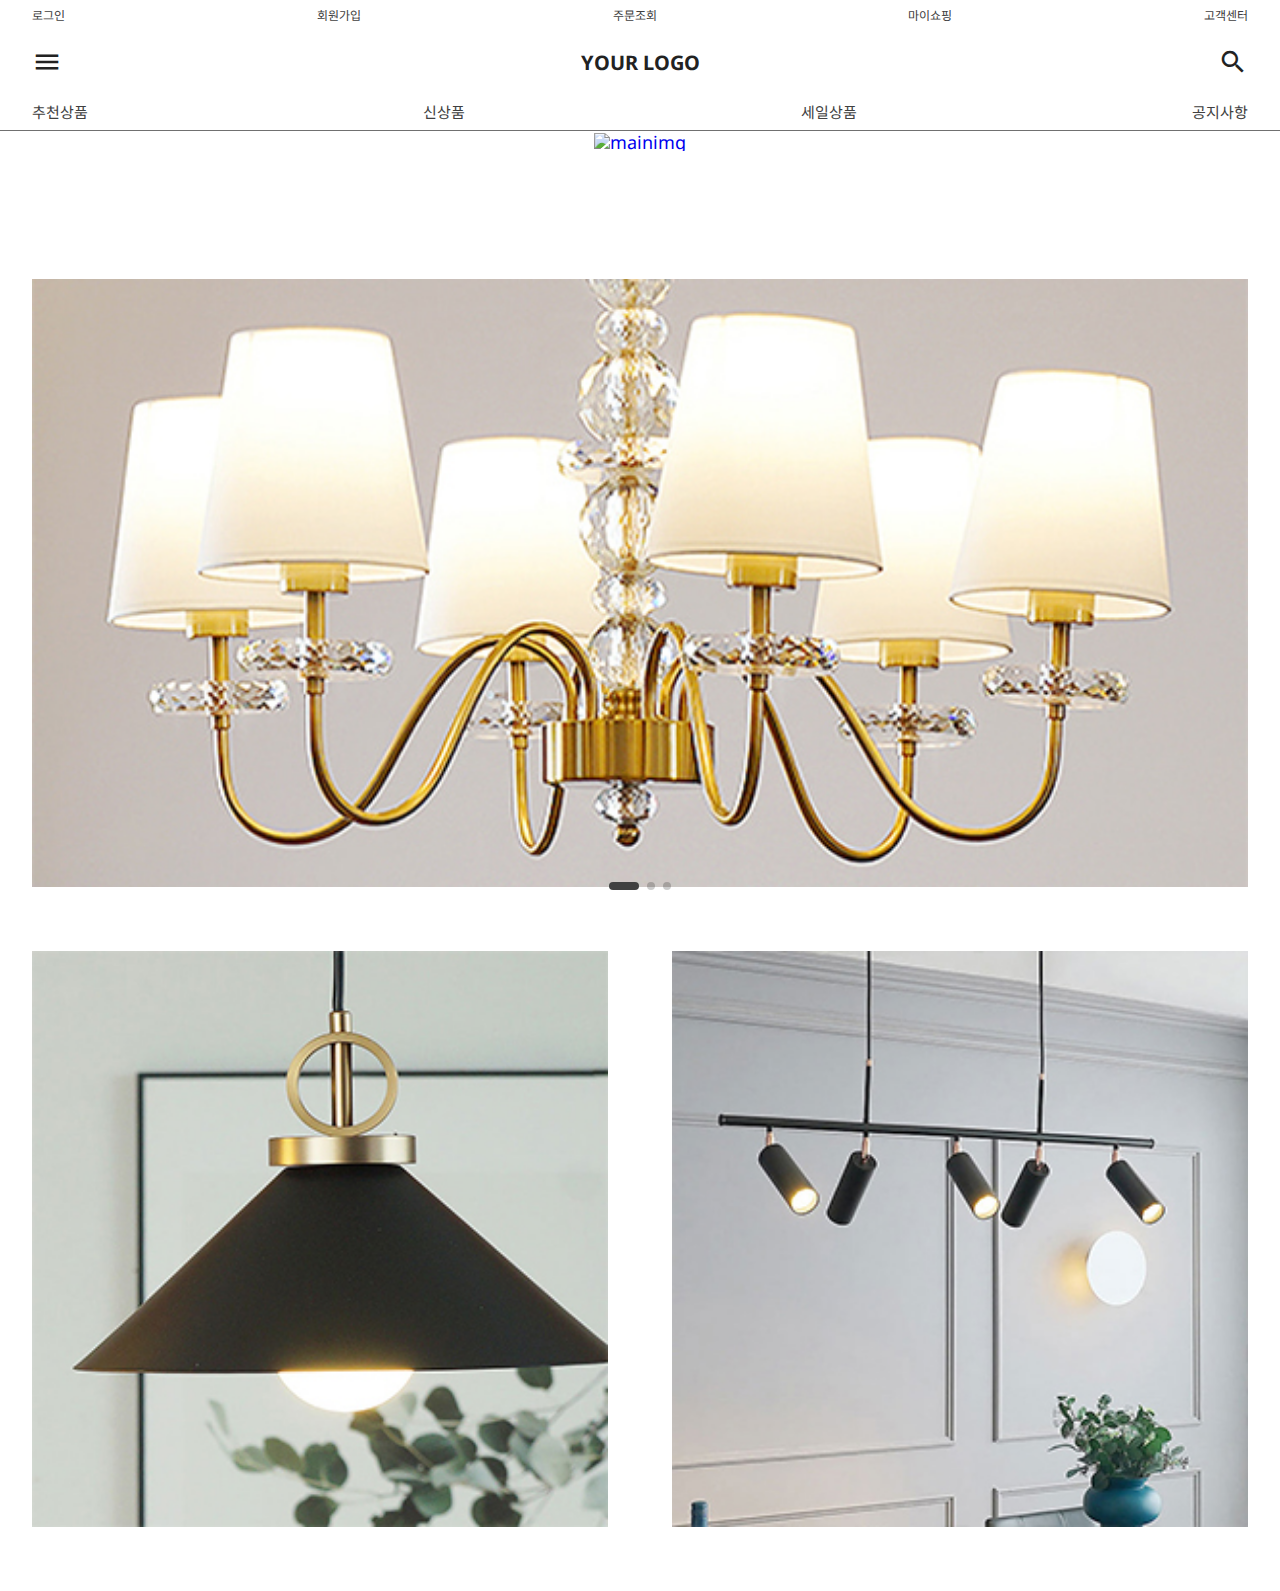
==== RRR_ravely/Moblie/index.html @ 4f6236ad "Add files via upload" ====
<!DOCTYPE html>
<html lang="en">
<head>
    <meta charset="UTF-8">
    <meta name="viewport" content="width=device-width, initial-scale=1.0">
    <title>RRR</title>
    <link href="https://fonts.googleapis.com/icon?family=Material+Icons" rel="stylesheet">
    <link rel="stylesheet" href="https://use.fontawesome.com/releases/v5.13.1/css/all.css" integrity="sha384-xxzQGERXS00kBmZW/6qxqJPyxW3UR0BPsL4c8ILaIWXva5kFi7TxkIIaMiKtqV1Q" crossorigin="anonymous">
    <link rel="stylesheet" href="https://cdn.jsdelivr.net/bxslider/4.2.12/jquery.bxslider.css">
    <link rel="stylesheet" href="https://unpkg.com/swiper/swiper-bundle.min.css">
    <link rel="stylesheet" href="css/import.css">

    <script src="https://ajax.googleapis.com/ajax/libs/jquery/3.1.1/jquery.min.js"></script>
    <script src="https://cdn.jsdelivr.net/bxslider/4.2.12/jquery.bxslider.min.js"></script>
    <script src="https://unpkg.com/swiper/swiper-bundle.min.js"></script>
    <script src="js/fixd.js"></script>
    <script src="js/main_ctn.js"></script>

</head>
<body>

    <nav class="Top_Nav width_100">
        <div class="Top_Nav_Wrap inner">
            <div class="User">
                <a href="#">로그인</a>
                <a href="#">회원가입</a>
                <a href="#">주문조회</a>
                <a href="#">마이쇼핑</a>
                <a href="#">고객센터</a>
            </div>
        </div>
    </nav>
    <!-- 최상단 메뉴 -->

    <header class="width_100">
        <div class="header_Wrap inner">
            <div class="asideMenuIco">
                <i class="material-icons">menu</i>
            </div>

            <div class="sidebar">
                <div class="asideMenuWrap inner">
                    <div class="asideMenuIco">
                        <i class="material-icons">close</i>
                    </div>
                    <div class="UserMenu">
                        <a href="#">로그인</a>
                        <a href="#">회원가입</a>
                        <a href="#">마이페이지</a>
                        <a href="#">장바구니</a>
                        <a href="#">관심상품</a>
                    </div>
                    <div class="tapwrap">
                        <ul>
                            <li class="tab tabOn">
                                <div class="tabtitle">
                                    <p>쇼핑하기</p>
                                </div>
                                <div class="subtab">
                                    <ul>
                                        <li><a href="#">대메뉴01</a></li>
                                        <li><a href="#">대메뉴02</a></li>
                                        <li><a href="#">대메뉴03</a></li>
                                        <li><a href="#">대메뉴04</a></li>
                                        <li><a href="#">대메뉴05</a></li>
                                        <li><a href="#">대메뉴06</a></li>
                                        <li><a href="#">대메뉴07</a></li>
                                        <li><a href="#">대메뉴08</a></li>
                                    </ul>
                                </div>
                            </li>
                            <li class="tab">
                                <div class="tabtitle">
                                    <p>고객센터</p>
                                </div>
                                <div class="subtab">
                                    <ul>
                                        <li><a href="#">공지사항</a></li>
                                        <li><a href="#">상품사용후기</a></li>
                                        <li><a href="#">상품Q&A</a></li>
                                        <li><a href="#">자유게시판</a></li>
                                        <li><a href="#">갤러리</a></li>
                                        <li><a href="#">뉴스/이벤트</a></li>
                                    </ul>
                                </div>
                            </li>
                        </ul>

                    </div>
                </div>
            </div>

            <h1>YOUR LOGO</h1>

            <div class="right">
                <div class="search">
                    <form>
                        <fieldset>
                            <legend>검색</legend>
                            <div class="searchctn inner">
                                <input type="text" placeholder="Search...">
                                <input type="button" value="검색">
                            </div>
                            <div class="closeBtn search_Btn">
                                <i class="material-icons">close</i>
                            </div>
                        </fieldset>
                    </form>
                    <div class="search_ico search_Btn">
                        <i class="material-icons">search</i>
                    </div>
                </div>
            </div>
        </div>
    </header>
    <!-- 사이드메뉴,로고,서치 -->

    <nav class="middle width_100">
        <ul class="inner">
            <li><a href="#">추천상품</a></li>
            <li><a href="#">신상품</a></li>
            <li><a href="#">세일상품</a></li>
            <li><a href="#">공지사항</a></li>
        </ul>
    </nav>
    <!-- 중간 네비 -->

    <div class="wrap">
        <div class="slider_main">
        <div class="swiper-container swiper_main">
            <div class="swiper-wrapper">
              <div class="swiper-slide">
                    <a href="#">
                        <img src="https://via.placeholder.com/1240x1240" alt="mainimg">
                    </a>
                </div>
              <div class="swiper-slide">
                    <a href="#">
                        <img src="https://via.placeholder.com/1240x1240" alt="mainimg">
                    </a>
                </div>
              <div class="swiper-slide">
                    <a href="#">
                        <img src="https://via.placeholder.com/1240x1240" alt="mainimg">
                    </a>
                </div>
            </div>
            <!-- Add Pagination -->
            <div class="swiper-pagination"></div>
          </div>
        </div>
    <!-- 메인슬라이드 -->

    <div class="Main_Banner width_100 ">
        <div class="Main_Banner_Wrap inner">
            <div class="left">
                <div class="long">
                    <a href="#">
                        <img src="images/img_banner01.jpg" alt="long_img" class="img_scale img_hover_remove">
                        <!-- 600x300 -->
                    </a>
                </div>
                <ul>
                    <li>
                        <a href="#" class="hidden"><img src="images/img_banner02.jpg" alt="" class="img_scale img_hover_remove"></a>
                        <!-- 290x280 -->
                    </li>
                    <li>
                        <a href="#" class="hidden"><img src="images/img_banner03.jpg" alt="" class="img_scale img_hover_remove"></a>
                        <!-- 290x280 -->
                    </li>
                </ul>
            </div>
        </div>
    </div>
    <!-- 메인 배너 + 배너 슬라이드 -->

    </div>
</body>
</html>
---- RRR_ravely/Moblie/css/import.css ----
@import url("reset.css");
@import url("global.css");
@import url("fixd.css");
@import url("main_ctn.css");


/* font set */
@import url("https://fonts.googleapis.com/css2?family=Noto+Sans+KR:wght@400;700&family=Noto+Sans:wght@400;700&display=swap");
body>*{font-family: 'Noto Sans','Noto Sans KR', sans-serif;}
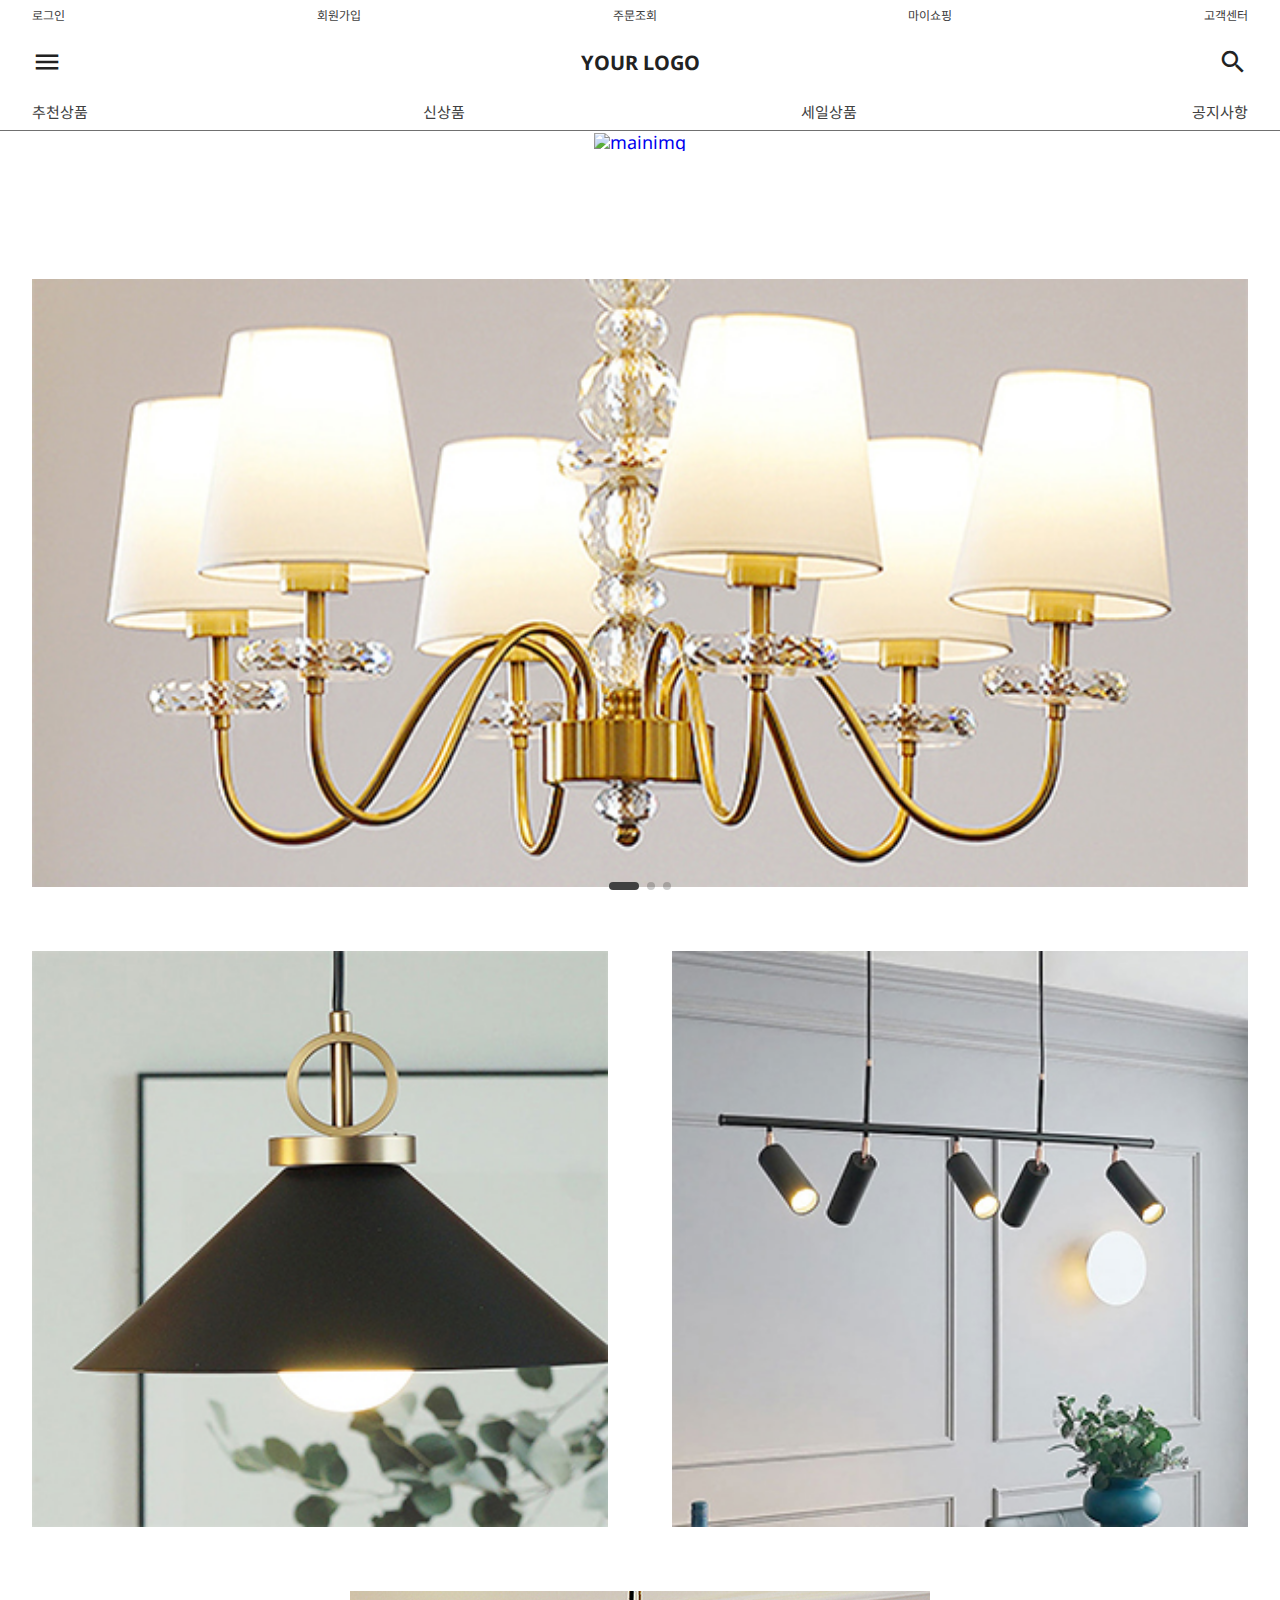
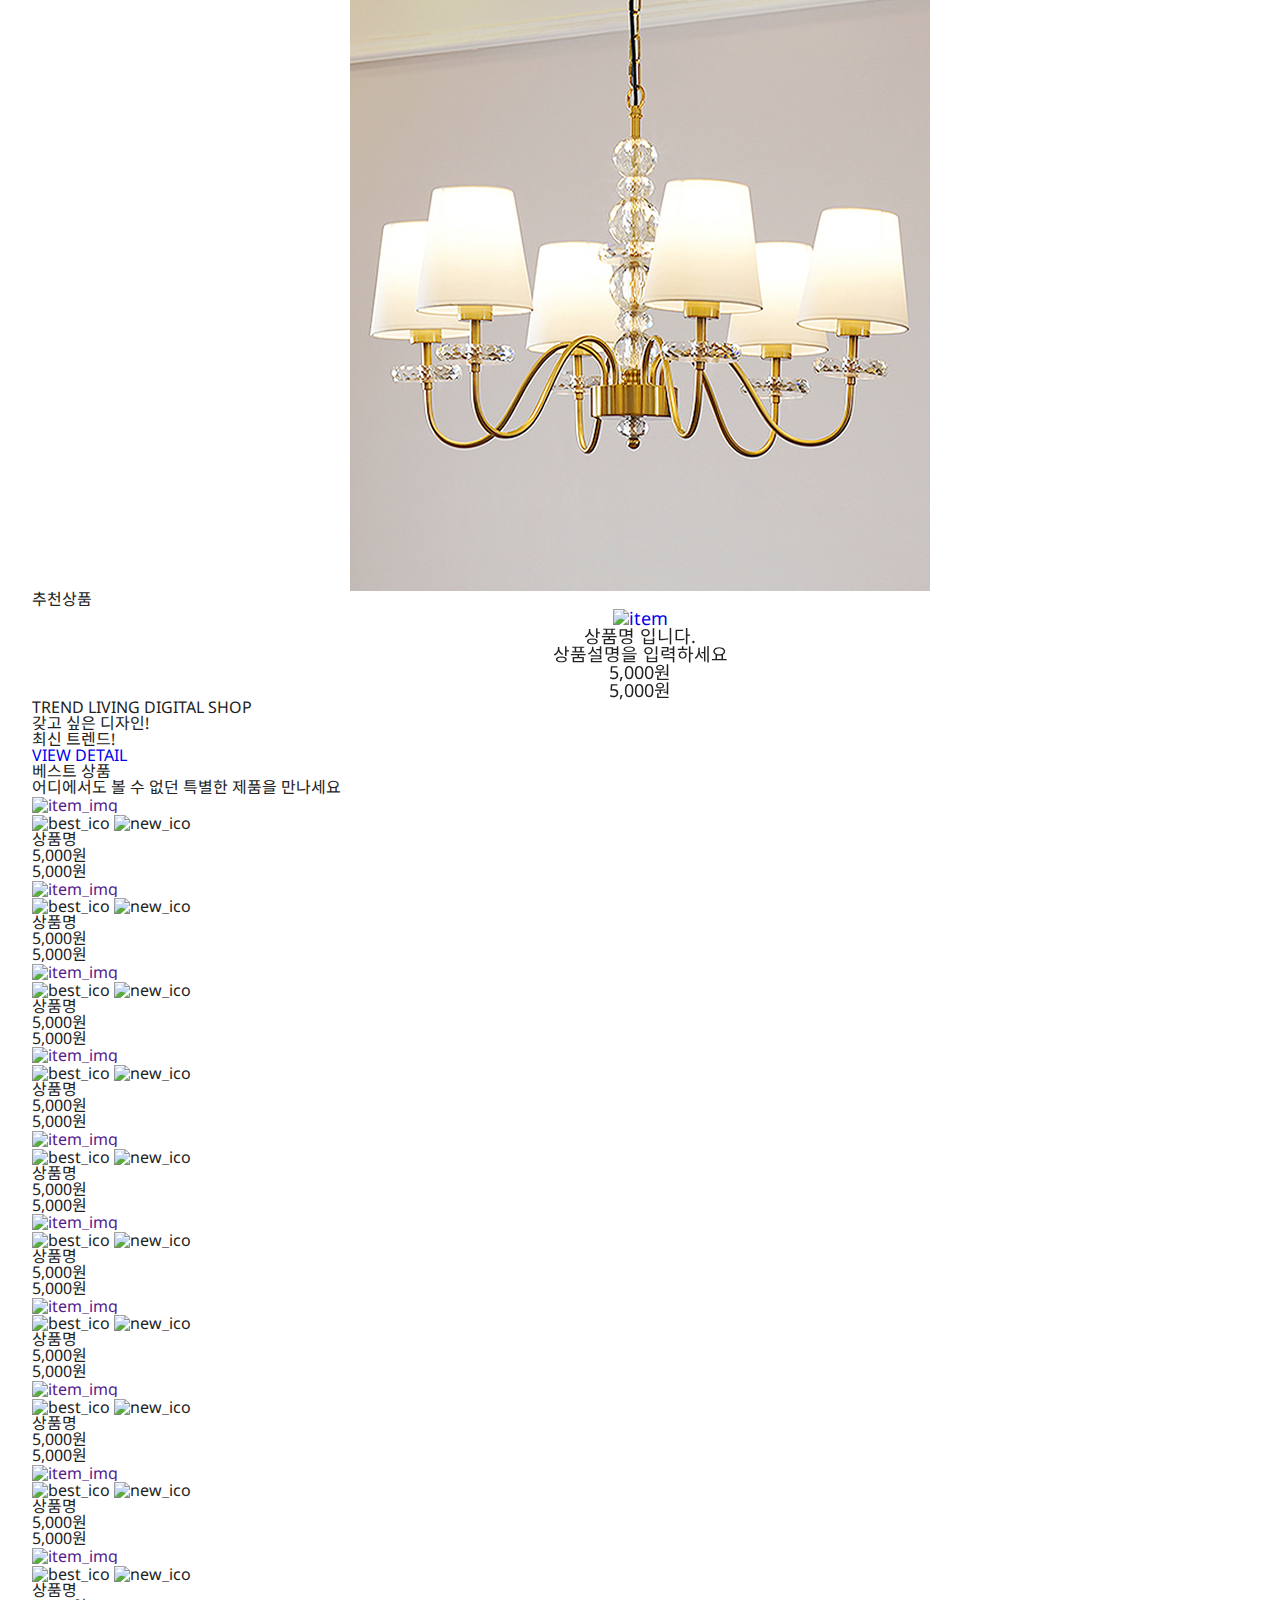
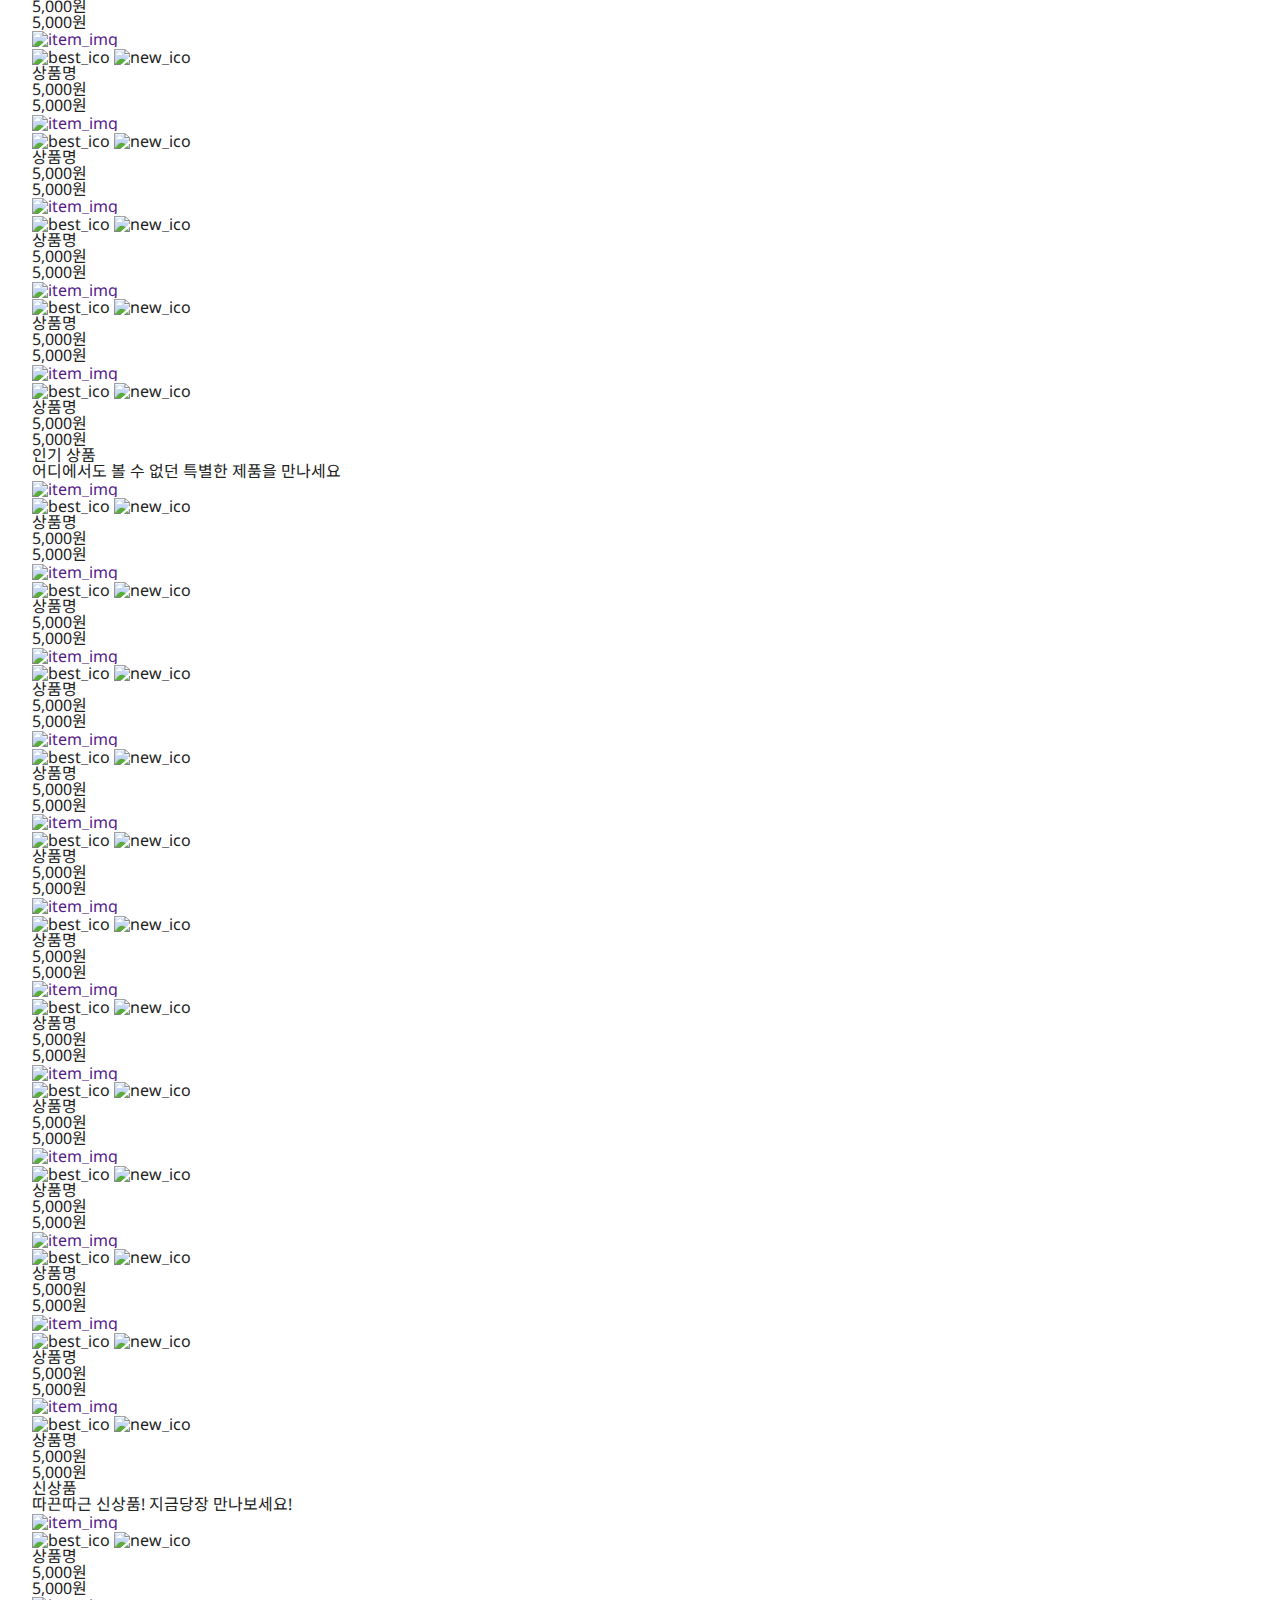
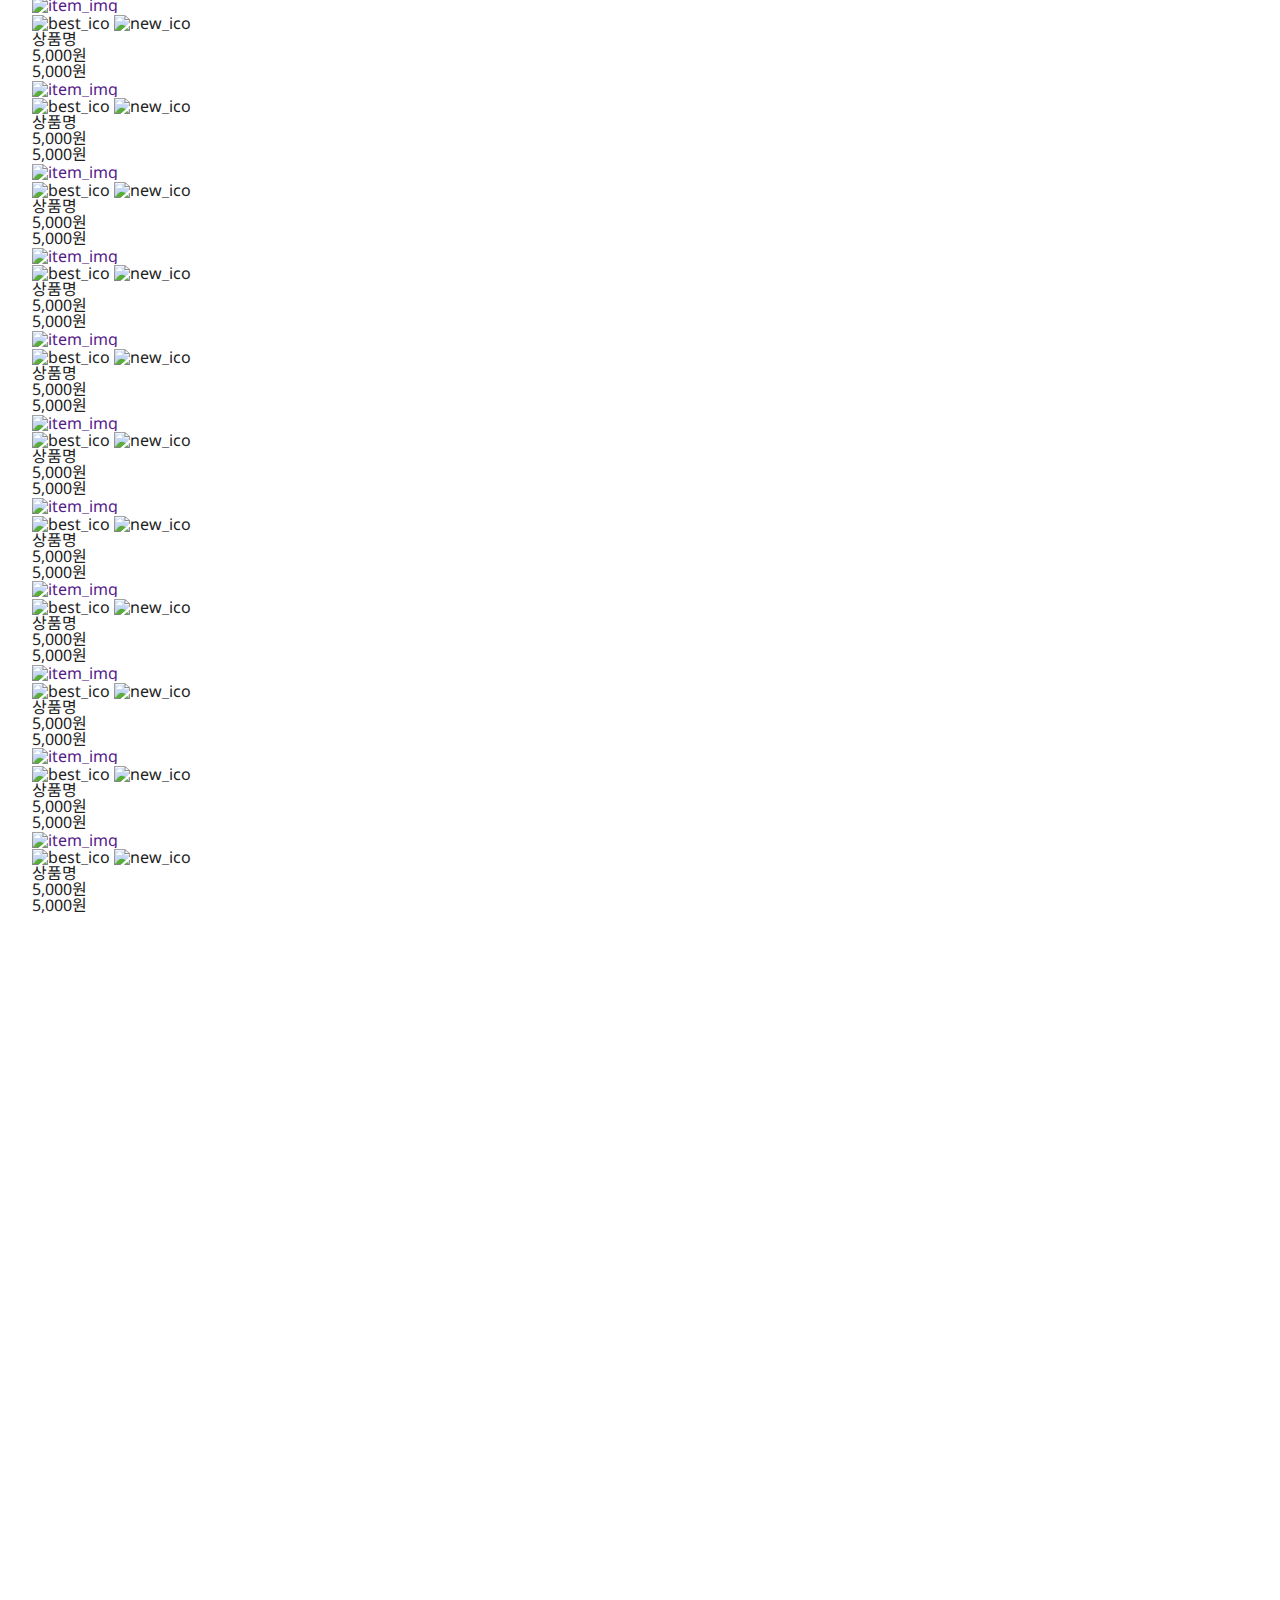
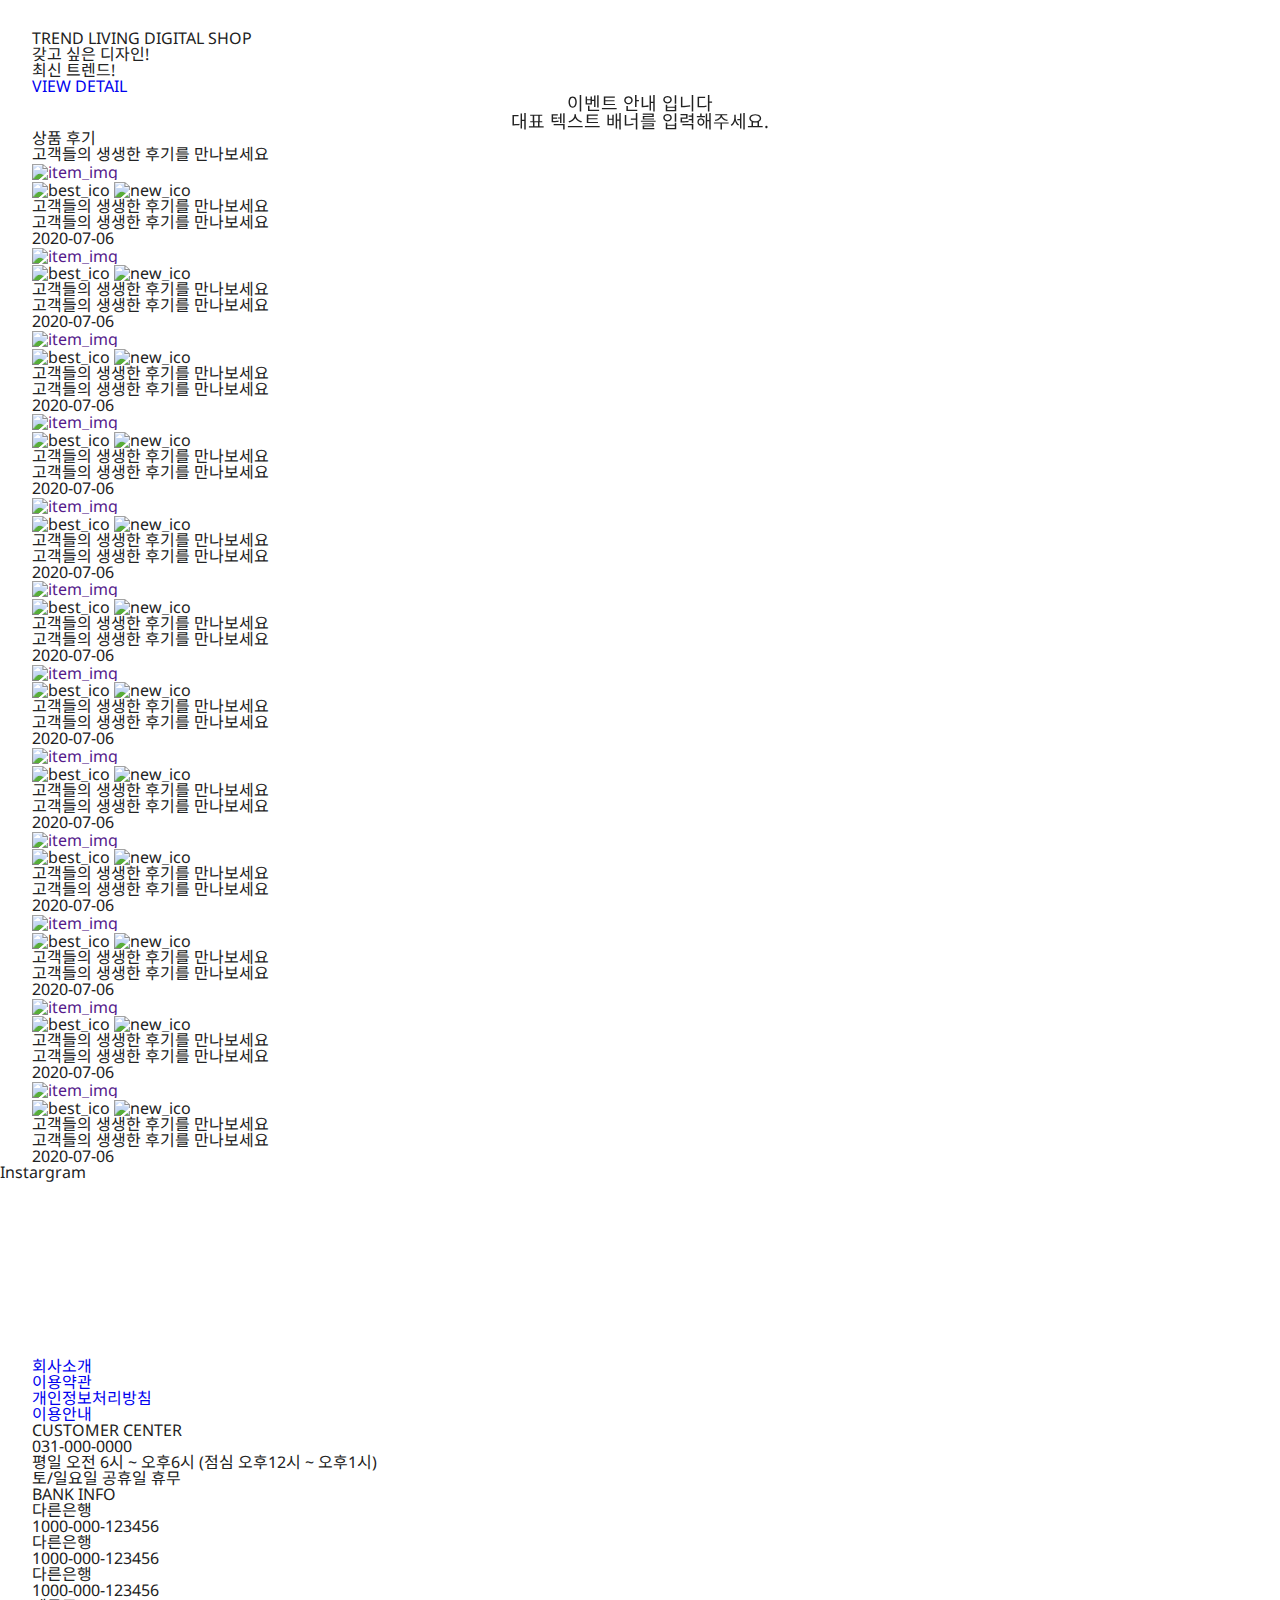
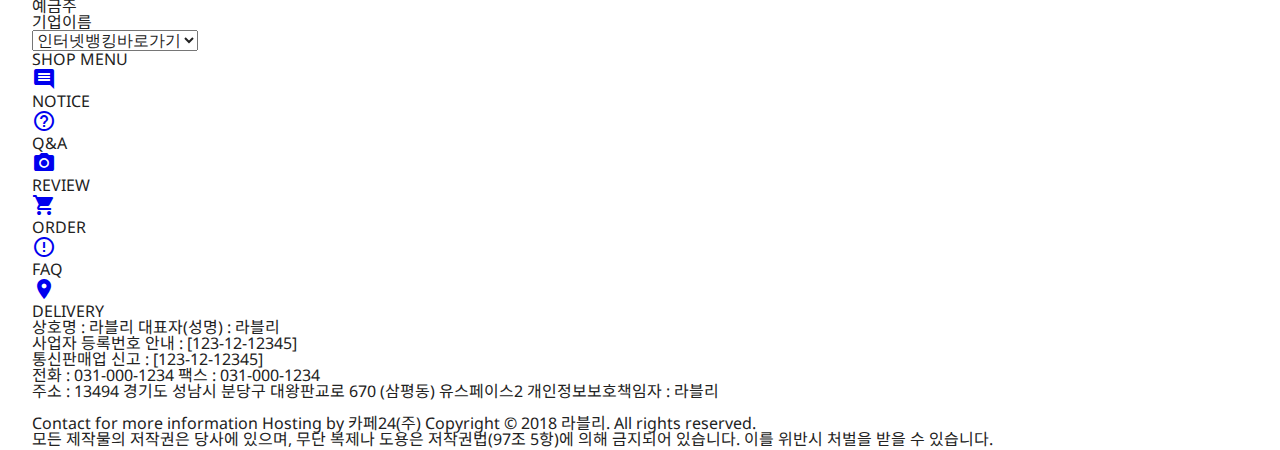
==== commit 52f79082: "Update index.html" ====
--- a/RRR_ravely/Moblie/index.html
+++ b/RRR_ravely/Moblie/index.html
@@ -162,7 +162,7 @@
                 </div>
                 <ul>
                     <li>
-                        <a href="#" class="hidden"><img src="images/img_banner02.jpg" alt="" class="img_scale img_hover_remove"></a>
+                        <a href="#"><img src="images/img_banner02.jpg" alt="" class="img_scale img_hover_remove"></a>
                         <!-- 290x280 -->
                     </li>
                     <li>
@@ -171,10 +171,909 @@
                     </li>
                 </ul>
             </div>
+            <div class="mini_slider">
+                <div class="swiper-container mini_swiper">
+                    <div class="swiper-wrapper">
+                      <div class="swiper-slide">
+                          <a href="#"><img src="images/img_bannerSlider01.jpg" alt=""></a>
+                      </div>
+                      <div class="swiper-slide">
+                          <a href="#"><img src="images/img_bannerSlider01.jpg" alt=""></a>
+                      </div>
+                    </div>
+                    <!-- Add Pagination -->
+                    <div class="swiper-pagination"></div>
+                  </div>
+            </div>
         </div>
     </div>
     <!-- 메인 배너 + 배너 슬라이드 -->
+    <section class="recommend_slider width_100">
+        <div class="recommend_slider_wrap inner">
+            <h2>추천상품</h2>
+            <div class="swiper-container recommend_swiper">
+                <div class="swiper-wrapper">
+                    <div class="swiper-slide">
+                        <div><a href="#"><img src="https://via.placeholder.com/300" alt="item" class="img_scale img_hover_remove"></a></div>
+                        <div>
+                            <dl>
+                                <dt>상품명 입니다.</dt>
+                                <dd>상품설명을 입력하세요</dd>
+                            </dl>
+                            <div class="money">
+                                <span>5,000원</span>
+                                <p>5,000원</p>
+                            </div>
+                        </div>
+                    </div>
+                    <div class="swiper-slide">
+                        <div><a href="#"><img src="https://via.placeholder.com/300" alt="item" class="img_scale img_hover_remove"></a></div>
+                        <div>
+                            <dl>
+                                <dt>상품명 입니다.</dt>
+                                <dd>상품설명을 입력하세요</dd>
+                            </dl>
+                            <div class="money">
+                                <span>5,000원</span>
+                                <p>5,000원</p>
+                            </div>
+                        </div>
+                    </div>
+                    <div class="swiper-slide">
+                        <div><a href="#"><img src="https://via.placeholder.com/300" alt="item" class="img_scale img_hover_remove"></a></div>
+                        <div>
+                            <dl>
+                                <dt>상품명 입니다.</dt>
+                                <dd>상품설명을 입력하세요</dd>
+                            </dl>
+                            <div class="money">
+                                <span>5,000원</span>
+                                <p>5,000원</p>
+                            </div>
+                        </div>
+                    </div>
+                    <div class="swiper-slide">
+                        <div><a href="#"><img src="https://via.placeholder.com/300" alt="item" class="img_scale img_hover_remove"></a></div>
+                        <div>
+                            <dl>
+                                <dt>상품명 입니다.</dt>
+                                <dd>상품설명을 입력하세요</dd>
+                            </dl>
+                            <div class="money">
+                                <span>5,000원</span>
+                                <p>5,000원</p>
+                            </div>
+                        </div>
+                    </div>
+                    <div class="swiper-slide">
+                        <div><a href="#"><img src="https://via.placeholder.com/300" alt="item" class="img_scale img_hover_remove"></a></div>
+                        <div>
+                            <dl>
+                                <dt>상품명 입니다.</dt>
+                                <dd>상품설명을 입력하세요</dd>
+                            </dl>
+                            <div class="money">
+                                <span>5,000원</span>
+                                <p>5,000원</p>
+                            </div>
+                        </div>
+                    </div>
+                    <div class="swiper-slide">
+                        <div><a href="#"><img src="https://via.placeholder.com/300" alt="item" class="img_scale img_hover_remove"></a></div>
+                        <div>
+                            <dl>
+                                <dt>상품명 입니다.</dt>
+                                <dd>상품설명을 입력하세요</dd>
+                            </dl>
+                            <div class="money">
+                                <span>5,000원</span>
+                                <p>5,000원</p>
+                            </div>
+                        </div>
+                    </div>
+                    <div class="swiper-slide">
+                        <div><a href="#"><img src="https://via.placeholder.com/300" alt="item" class="img_scale img_hover_remove"></a></div>
+                        <div>
+                            <dl>
+                                <dt>상품명 입니다.</dt>
+                                <dd>상품설명을 입력하세요</dd>
+                            </dl>
+                            <div class="money">
+                                <span>5,000원</span>
+                                <p>5,000원</p>
+                            </div>
+                        </div>
+                    </div>
+                    <div class="swiper-slide">
+                        <div><a href="#"><img src="https://via.placeholder.com/300" alt="item" class="img_scale img_hover_remove"></a></div>
+                        <div>
+                            <dl>
+                                <dt>상품명 입니다.</dt>
+                                <dd>상품설명을 입력하세요</dd>
+                            </dl>
+                            <div class="money">
+                                <span>5,000원</span>
+                                <p>5,000원</p>
+                            </div>
+                        </div>
+                    </div>
+                    <div class="swiper-slide">
+                        <div><a href="#"><img src="https://via.placeholder.com/300" alt="item" class="img_scale img_hover_remove"></a></div>
+                        <div>
+                            <dl>
+                                <dt>상품명 입니다.</dt>
+                                <dd>상품설명을 입력하세요</dd>
+                            </dl>
+                            <div class="money">
+                                <span>5,000원</span>
+                                <p>5,000원</p>
+                            </div>
+                        </div>
+                    </div>
+                    <div class="swiper-slide">
+                        <div><a href="#"><img src="https://via.placeholder.com/300" alt="item" class="img_scale img_hover_remove"></a></div>
+                        <div>
+                            <dl>
+                                <dt>상품명 입니다.</dt>
+                                <dd>상품설명을 입력하세요</dd>
+                            </dl>
+                            <div class="money">
+                                <span>5,000원</span>
+                                <p>5,000원</p>
+                            </div>
+                        </div>
+                    </div>
+                </div>
+                <!-- Add Pagination -->
+                <div class="swiper-pagination"></div>
+                <!-- Add Arrows -->
+            </div>
+        </div>
+    </section>
+    <!-- 추천상품 -->
+
+    <div class="Banner_D_01 width_100">
+        <div class="Banner_D_01_wrap inner">
+            <div class="Banner_D_01_wrap_ctn left_text">
+                <dl>
+                    <dt>TREND LIVING DIGITAL SHOP</dt>
+                    <dd>갖고 싶은 디자인! <br><span>최신 트렌드!</span></dd>
+                </dl>
+                <div class="btn">
+                    <a href="#">VIEW DETAIL</a>
+                </div>
+            </div>
+        </div>
+    </div>
+    <!-- 배너디자인 이미지+텍스트 -->
+
+    <section class="Item_List_3 width_100">
+        <div class="Item_List_3_wrap inner">
+            <dl>
+                <dt><h2>베스트 상품</h2></dt>
+                <dd>어디에서도 볼 수 없던 특별한 제품을 만나세요</dd>
+            </dl>
+            <div class="item_list">
+                <div class="item">
+                    <a href="" class="hidden"><img src="https://via.placeholder.com/250" alt="item_img" class="img_scale img_hover_remove"></a>
+                    <div class="promotion">
+                        <img src="https://via.placeholder.com/35x15" alt="best_ico">
+                        <img src="https://via.placeholder.com/35x15" alt="new_ico">
+                    </div>
+                    <p>상품명</p>
+                    <p>5,000원</p>
+                    <p>5,000원</p>
+                </div>
+                <div class="item">
+                    <a href="" class="hidden"><img src="https://via.placeholder.com/250" alt="item_img" class="img_scale img_hover_remove"></a>
+                    <div class="promotion">
+                        <img src="https://via.placeholder.com/35x15" alt="best_ico">
+                        <img src="https://via.placeholder.com/35x15" alt="new_ico">
+                    </div>
+                    <p>상품명</p>
+                    <p>5,000원</p>
+                    <p>5,000원</p>
+                </div>
+                <div class="item">
+                    <a href="" class="hidden"><img src="https://via.placeholder.com/250" alt="item_img" class="img_scale img_hover_remove"></a>
+                    <div class="promotion">
+                        <img src="https://via.placeholder.com/35x15" alt="best_ico">
+                        <img src="https://via.placeholder.com/35x15" alt="new_ico">
+                    </div>
+                    <p>상품명</p>
+                    <p>5,000원</p>
+                    <p>5,000원</p>
+                </div>
+                <div class="item">
+                    <a href="" class="hidden"><img src="https://via.placeholder.com/250" alt="item_img" class="img_scale img_hover_remove"></a>
+                    <div class="promotion">
+                        <img src="https://via.placeholder.com/35x15" alt="best_ico">
+                        <img src="https://via.placeholder.com/35x15" alt="new_ico">
+                    </div>
+                    <p>상품명</p>
+                    <p>5,000원</p>
+                    <p>5,000원</p>
+                </div>
+                <div class="item">
+                    <a href="" class="hidden"><img src="https://via.placeholder.com/250" alt="item_img" class="img_scale img_hover_remove"></a>
+                    <div class="promotion">
+                        <img src="https://via.placeholder.com/35x15" alt="best_ico">
+                        <img src="https://via.placeholder.com/35x15" alt="new_ico">
+                    </div>
+                    <p>상품명</p>
+                    <p>5,000원</p>
+                    <p>5,000원</p>
+                </div>
+                <div class="item">
+                    <a href="" class="hidden"><img src="https://via.placeholder.com/250" alt="item_img" class="img_scale img_hover_remove"></a>
+                    <div class="promotion">
+                        <img src="https://via.placeholder.com/35x15" alt="best_ico">
+                        <img src="https://via.placeholder.com/35x15" alt="new_ico">
+                    </div>
+                    <p>상품명</p>
+                    <p>5,000원</p>
+                    <p>5,000원</p>
+                </div>
+                <div class="item">
+                    <a href="" class="hidden"><img src="https://via.placeholder.com/250" alt="item_img" class="img_scale img_hover_remove"></a>
+                    <div class="promotion">
+                        <img src="https://via.placeholder.com/35x15" alt="best_ico">
+                        <img src="https://via.placeholder.com/35x15" alt="new_ico">
+                    </div>
+                    <p>상품명</p>
+                    <p>5,000원</p>
+                    <p>5,000원</p>
+                </div>
+                <div class="item">
+                    <a href="" class="hidden"><img src="https://via.placeholder.com/250" alt="item_img" class="img_scale img_hover_remove"></a>
+                    <div class="promotion">
+                        <img src="https://via.placeholder.com/35x15" alt="best_ico">
+                        <img src="https://via.placeholder.com/35x15" alt="new_ico">
+                    </div>
+                    <p>상품명</p>
+                    <p>5,000원</p>
+                    <p>5,000원</p>
+                </div>
+                <div class="item">
+                    <a href="" class="hidden"><img src="https://via.placeholder.com/250" alt="item_img" class="img_scale img_hover_remove"></a>
+                    <div class="promotion">
+                        <img src="https://via.placeholder.com/35x15" alt="best_ico">
+                        <img src="https://via.placeholder.com/35x15" alt="new_ico">
+                    </div>
+                    <p>상품명</p>
+                    <p>5,000원</p>
+                    <p>5,000원</p>
+                </div>
+                <div class="item">
+                    <a href="" class="hidden"><img src="https://via.placeholder.com/250" alt="item_img" class="img_scale img_hover_remove"></a>
+                    <div class="promotion">
+                        <img src="https://via.placeholder.com/35x15" alt="best_ico">
+                        <img src="https://via.placeholder.com/35x15" alt="new_ico">
+                    </div>
+                    <p>상품명</p>
+                    <p>5,000원</p>
+                    <p>5,000원</p>
+                </div>
+                <div class="item">
+                    <a href="" class="hidden"><img src="https://via.placeholder.com/250" alt="item_img" class="img_scale img_hover_remove"></a>
+                    <div class="promotion">
+                        <img src="https://via.placeholder.com/35x15" alt="best_ico">
+                        <img src="https://via.placeholder.com/35x15" alt="new_ico">
+                    </div>
+                    <p>상품명</p>
+                    <p>5,000원</p>
+                    <p>5,000원</p>
+                </div>
+                <div class="item">
+                    <a href="" class="hidden"><img src="https://via.placeholder.com/250" alt="item_img" class="img_scale img_hover_remove"></a>
+                    <div class="promotion">
+                        <img src="https://via.placeholder.com/35x15" alt="best_ico">
+                        <img src="https://via.placeholder.com/35x15" alt="new_ico">
+                    </div>
+                    <p>상품명</p>
+                    <p>5,000원</p>
+                    <p>5,000원</p>
+                </div>
+                <div class="item">
+                    <a href="" class="hidden"><img src="https://via.placeholder.com/250" alt="item_img" class="img_scale img_hover_remove"></a>
+                    <div class="promotion">
+                        <img src="https://via.placeholder.com/35x15" alt="best_ico">
+                        <img src="https://via.placeholder.com/35x15" alt="new_ico">
+                    </div>
+                    <p>상품명</p>
+                    <p>5,000원</p>
+                    <p>5,000원</p>
+                </div>
+                <div class="item">
+                    <a href="" class="hidden"><img src="https://via.placeholder.com/250" alt="item_img" class="img_scale img_hover_remove"></a>
+                    <div class="promotion">
+                        <img src="https://via.placeholder.com/35x15" alt="best_ico">
+                        <img src="https://via.placeholder.com/35x15" alt="new_ico">
+                    </div>
+                    <p>상품명</p>
+                    <p>5,000원</p>
+                    <p>5,000원</p>
+                </div>
+                <div class="item">
+                    <a href="" class="hidden"><img src="https://via.placeholder.com/250" alt="item_img" class="img_scale img_hover_remove"></a>
+                    <div class="promotion">
+                        <img src="https://via.placeholder.com/35x15" alt="best_ico">
+                        <img src="https://via.placeholder.com/35x15" alt="new_ico">
+                    </div>
+                    <p>상품명</p>
+                    <p>5,000원</p>
+                    <p>5,000원</p>
+                </div>
+            </div>
+        </div>
+    </section>
+    <!-- 베스트 상품 -->
+
+    <section class="Item_List_2_bg width_100">
+        <div class="Item_List_2_bg_wrap inner">
+            <dl>
+                <dt><h2>인기 상품</h2></dt>
+                <dd>어디에서도 볼 수 없던 특별한 제품을 만나세요</dd>
+            </dl>
+            <div class="item_list">
+                <div class="item">
+                    <a href="" class="hidden"><img src="https://via.placeholder.com/250" alt="item_img" class="img_scale img_hover_remove"></a>
+                    <div class="promotion">
+                        <img src="https://via.placeholder.com/35x15" alt="best_ico">
+                        <img src="https://via.placeholder.com/35x15" alt="new_ico">
+                    </div>
+                    <p>상품명</p>
+                    <p>5,000원</p>
+                    <p>5,000원</p>
+                </div>
+                <div class="item">
+                    <a href="" class="hidden"><img src="https://via.placeholder.com/250" alt="item_img" class="img_scale img_hover_remove"></a>
+                    <div class="promotion">
+                        <img src="https://via.placeholder.com/35x15" alt="best_ico">
+                        <img src="https://via.placeholder.com/35x15" alt="new_ico">
+                    </div>
+                    <p>상품명</p>
+                    <p>5,000원</p>
+                    <p>5,000원</p>
+                </div>
+                <div class="item">
+                    <a href="" class="hidden"><img src="https://via.placeholder.com/250" alt="item_img" class="img_scale img_hover_remove"></a>
+                    <div class="promotion">
+                        <img src="https://via.placeholder.com/35x15" alt="best_ico">
+                        <img src="https://via.placeholder.com/35x15" alt="new_ico">
+                    </div>
+                    <p>상품명</p>
+                    <p>5,000원</p>
+                    <p>5,000원</p>
+                </div>
+                <div class="item">
+                    <a href="" class="hidden"><img src="https://via.placeholder.com/250" alt="item_img" class="img_scale img_hover_remove"></a>
+                    <div class="promotion">
+                        <img src="https://via.placeholder.com/35x15" alt="best_ico">
+                        <img src="https://via.placeholder.com/35x15" alt="new_ico">
+                    </div>
+                    <p>상품명</p>
+                    <p>5,000원</p>
+                    <p>5,000원</p>
+                </div>
+                <div class="item">
+                    <a href="" class="hidden"><img src="https://via.placeholder.com/250" alt="item_img" class="img_scale img_hover_remove"></a>
+                    <div class="promotion">
+                        <img src="https://via.placeholder.com/35x15" alt="best_ico">
+                        <img src="https://via.placeholder.com/35x15" alt="new_ico">
+                    </div>
+                    <p>상품명</p>
+                    <p>5,000원</p>
+                    <p>5,000원</p>
+                </div>
+                <div class="item">
+                    <a href="" class="hidden"><img src="https://via.placeholder.com/250" alt="item_img" class="img_scale img_hover_remove"></a>
+                    <div class="promotion">
+                        <img src="https://via.placeholder.com/35x15" alt="best_ico">
+                        <img src="https://via.placeholder.com/35x15" alt="new_ico">
+                    </div>
+                    <p>상품명</p>
+                    <p>5,000원</p>
+                    <p>5,000원</p>
+                </div>
+                <div class="item">
+                    <a href="" class="hidden"><img src="https://via.placeholder.com/250" alt="item_img" class="img_scale img_hover_remove"></a>
+                    <div class="promotion">
+                        <img src="https://via.placeholder.com/35x15" alt="best_ico">
+                        <img src="https://via.placeholder.com/35x15" alt="new_ico">
+                    </div>
+                    <p>상품명</p>
+                    <p>5,000원</p>
+                    <p>5,000원</p>
+                </div>
+                <div class="item">
+                    <a href="" class="hidden"><img src="https://via.placeholder.com/250" alt="item_img" class="img_scale img_hover_remove"></a>
+                    <div class="promotion">
+                        <img src="https://via.placeholder.com/35x15" alt="best_ico">
+                        <img src="https://via.placeholder.com/35x15" alt="new_ico">
+                    </div>
+                    <p>상품명</p>
+                    <p>5,000원</p>
+                    <p>5,000원</p>
+                </div>
+                <div class="item">
+                    <a href="" class="hidden"><img src="https://via.placeholder.com/250" alt="item_img" class="img_scale img_hover_remove"></a>
+                    <div class="promotion">
+                        <img src="https://via.placeholder.com/35x15" alt="best_ico">
+                        <img src="https://via.placeholder.com/35x15" alt="new_ico">
+                    </div>
+                    <p>상품명</p>
+                    <p>5,000원</p>
+                    <p>5,000원</p>
+                </div>
+                <div class="item">
+                    <a href="" class="hidden"><img src="https://via.placeholder.com/250" alt="item_img" class="img_scale img_hover_remove"></a>
+                    <div class="promotion">
+                        <img src="https://via.placeholder.com/35x15" alt="best_ico">
+                        <img src="https://via.placeholder.com/35x15" alt="new_ico">
+                    </div>
+                    <p>상품명</p>
+                    <p>5,000원</p>
+                    <p>5,000원</p>
+                </div>
+                <div class="item">
+                    <a href="" class="hidden"><img src="https://via.placeholder.com/250" alt="item_img" class="img_scale img_hover_remove"></a>
+                    <div class="promotion">
+                        <img src="https://via.placeholder.com/35x15" alt="best_ico">
+                        <img src="https://via.placeholder.com/35x15" alt="new_ico">
+                    </div>
+                    <p>상품명</p>
+                    <p>5,000원</p>
+                    <p>5,000원</p>
+                </div>
+                <div class="item">
+                    <a href="" class="hidden"><img src="https://via.placeholder.com/250" alt="item_img" class="img_scale img_hover_remove"></a>
+                    <div class="promotion">
+                        <img src="https://via.placeholder.com/35x15" alt="best_ico">
+                        <img src="https://via.placeholder.com/35x15" alt="new_ico">
+                    </div>
+                    <p>상품명</p>
+                    <p>5,000원</p>
+                    <p>5,000원</p>
+                </div>
+            </div>
+        </div>
+    </section>
+    <!-- 인기 상품 -->
+
+    <section class="Item_List_2 width_100">
+        <div class="Item_List_2_wrap inner">
+            <dl>
+                <dt><h2>신상품</h2></dt>
+                <dd>따끈따근 신상품! 지금당장 만나보세요!</dd>
+            </dl>
+            <div class="item_list">
+                <div class="item">
+                    <a href="" class="hidden"><img src="https://via.placeholder.com/250" alt="item_img" class="img_scale img_hover_remove"></a>
+                    <div class="promotion">
+                        <img src="https://via.placeholder.com/35x15" alt="best_ico">
+                        <img src="https://via.placeholder.com/35x15" alt="new_ico">
+                    </div>
+                    <p>상품명</p>
+                    <p>5,000원</p>
+                    <p>5,000원</p>
+                </div>
+                <div class="item">
+                    <a href="" class="hidden"><img src="https://via.placeholder.com/250" alt="item_img" class="img_scale img_hover_remove"></a>
+                    <div class="promotion">
+                        <img src="https://via.placeholder.com/35x15" alt="best_ico">
+                        <img src="https://via.placeholder.com/35x15" alt="new_ico">
+                    </div>
+                    <p>상품명</p>
+                    <p>5,000원</p>
+                    <p>5,000원</p>
+                </div>
+                <div class="item">
+                    <a href="" class="hidden"><img src="https://via.placeholder.com/250" alt="item_img" class="img_scale img_hover_remove"></a>
+                    <div class="promotion">
+                        <img src="https://via.placeholder.com/35x15" alt="best_ico">
+                        <img src="https://via.placeholder.com/35x15" alt="new_ico">
+                    </div>
+                    <p>상품명</p>
+                    <p>5,000원</p>
+                    <p>5,000원</p>
+                </div>
+                <div class="item">
+                    <a href="" class="hidden"><img src="https://via.placeholder.com/250" alt="item_img" class="img_scale img_hover_remove"></a>
+                    <div class="promotion">
+                        <img src="https://via.placeholder.com/35x15" alt="best_ico">
+                        <img src="https://via.placeholder.com/35x15" alt="new_ico">
+                    </div>
+                    <p>상품명</p>
+                    <p>5,000원</p>
+                    <p>5,000원</p>
+                </div>
+                <div class="item">
+                    <a href="" class="hidden"><img src="https://via.placeholder.com/250" alt="item_img" class="img_scale img_hover_remove"></a>
+                    <div class="promotion">
+                        <img src="https://via.placeholder.com/35x15" alt="best_ico">
+                        <img src="https://via.placeholder.com/35x15" alt="new_ico">
+                    </div>
+                    <p>상품명</p>
+                    <p>5,000원</p>
+                    <p>5,000원</p>
+                </div>
+                <div class="item">
+                    <a href="" class="hidden"><img src="https://via.placeholder.com/250" alt="item_img" class="img_scale img_hover_remove"></a>
+                    <div class="promotion">
+                        <img src="https://via.placeholder.com/35x15" alt="best_ico">
+                        <img src="https://via.placeholder.com/35x15" alt="new_ico">
+                    </div>
+                    <p>상품명</p>
+                    <p>5,000원</p>
+                    <p>5,000원</p>
+                </div>
+                <div class="item">
+                    <a href="" class="hidden"><img src="https://via.placeholder.com/250" alt="item_img" class="img_scale img_hover_remove"></a>
+                    <div class="promotion">
+                        <img src="https://via.placeholder.com/35x15" alt="best_ico">
+                        <img src="https://via.placeholder.com/35x15" alt="new_ico">
+                    </div>
+                    <p>상품명</p>
+                    <p>5,000원</p>
+                    <p>5,000원</p>
+                </div>
+                <div class="item">
+                    <a href="" class="hidden"><img src="https://via.placeholder.com/250" alt="item_img" class="img_scale img_hover_remove"></a>
+                    <div class="promotion">
+                        <img src="https://via.placeholder.com/35x15" alt="best_ico">
+                        <img src="https://via.placeholder.com/35x15" alt="new_ico">
+                    </div>
+                    <p>상품명</p>
+                    <p>5,000원</p>
+                    <p>5,000원</p>
+                </div>
+                <div class="item">
+                    <a href="" class="hidden"><img src="https://via.placeholder.com/250" alt="item_img" class="img_scale img_hover_remove"></a>
+                    <div class="promotion">
+                        <img src="https://via.placeholder.com/35x15" alt="best_ico">
+                        <img src="https://via.placeholder.com/35x15" alt="new_ico">
+                    </div>
+                    <p>상품명</p>
+                    <p>5,000원</p>
+                    <p>5,000원</p>
+                </div>
+                <div class="item">
+                    <a href="" class="hidden"><img src="https://via.placeholder.com/250" alt="item_img" class="img_scale img_hover_remove"></a>
+                    <div class="promotion">
+                        <img src="https://via.placeholder.com/35x15" alt="best_ico">
+                        <img src="https://via.placeholder.com/35x15" alt="new_ico">
+                    </div>
+                    <p>상품명</p>
+                    <p>5,000원</p>
+                    <p>5,000원</p>
+                </div>
+                <div class="item">
+                    <a href="" class="hidden"><img src="https://via.placeholder.com/250" alt="item_img" class="img_scale img_hover_remove"></a>
+                    <div class="promotion">
+                        <img src="https://via.placeholder.com/35x15" alt="best_ico">
+                        <img src="https://via.placeholder.com/35x15" alt="new_ico">
+                    </div>
+                    <p>상품명</p>
+                    <p>5,000원</p>
+                    <p>5,000원</p>
+                </div>
+                <div class="item">
+                    <a href="" class="hidden"><img src="https://via.placeholder.com/250" alt="item_img" class="img_scale img_hover_remove"></a>
+                    <div class="promotion">
+                        <img src="https://via.placeholder.com/35x15" alt="best_ico">
+                        <img src="https://via.placeholder.com/35x15" alt="new_ico">
+                    </div>
+                    <p>상품명</p>
+                    <p>5,000원</p>
+                    <p>5,000원</p>
+                </div>
+            </div>
+        </div>
+    </section>
+    <!-- 신상품 -->
+
+    <div class="Main_Video width_100">
+        <div class="Main_Video_Wrap">
+            <div class="left">
+                <iframe width="1271" height="715" src="https://www.youtube.com/embed/WLv4XYGDoRk?rel=0;amp;autoplay=1&amp;loop=1;playlist=WLv4XYGDoRk" frameborder="0" allow="accelerometer; autoplay; encrypted-media; gyroscope; picture-in-picture" allowfullscreen></iframe>
+            </div>
+            <div class="right inner">
+                <dl>
+                    <dt>TREND LIVING DIGITAL SHOP</dt>
+                    <dd>갖고 싶은 디자인!<br><span>최신 트렌드!</span></dd>
+                </dl>
+                <div class="btn">
+                    <a href="#">VIEW DETAIL</a>
+                </div>
+            </div>
+        </div>
+    </div>
+    <!-- 비디오 -->
+
+    <div class="text_banner">
+        <div class="swiper-container text_swiper">
+            <div class="swiper-wrapper">
+              <div class="swiper-slide">
+                    <dl>
+                        <dt>이벤트 안내 입니다</dt>
+                        <dd><span>대표 텍스트 배너</span>를 입력해주세요.</dd>
+                    </dl>
+              </div>
+              <div class="swiper-slide">
+                    <dl>
+                        <dt>이벤트 안내 입니다</dt>
+                        <dd><span>대표 텍스트 배너</span>를 입력해주세요.</dd>
+                    </dl>
+              </div>
+            </div>
+            <!-- Add Pagination -->
+            <div class="swiper-pagination"></div>
+          </div>
+    </div>
+    <!-- 텍스트 배너 -->
+
+    <section class="Item_List_2_border width_100">
+        <div class="Item_List_2_border_wrap inner">
+            <dl>
+                <dt><h2>상품 후기</h2></dt>
+                <dd>고객들의 생생한 후기를 만나보세요</dd>
+            </dl>
+            <div class="item_list">
+                <div class="item">
+                    <a href="" class="hidden"><img src="https://via.placeholder.com/250" alt="item_img" class="img_scale img_hover_remove"></a>
+                    <div class="promotion">
+                        <img src="https://via.placeholder.com/35x15" alt="best_ico">
+                        <img src="https://via.placeholder.com/35x15" alt="new_ico">
+                    </div>
+                    <p>고객들의 생생한 후기를 만나보세요</p>
+                    <p>고객들의 생생한 후기를 만나보세요</p>
+                    <p>2020-07-06</p>
+                </div>
+                <div class="item">
+                    <a href="" class="hidden"><img src="https://via.placeholder.com/250" alt="item_img" class="img_scale img_hover_remove"></a>
+                    <div class="promotion">
+                        <img src="https://via.placeholder.com/35x15" alt="best_ico">
+                        <img src="https://via.placeholder.com/35x15" alt="new_ico">
+                    </div>
+                    <p>고객들의 생생한 후기를 만나보세요</p>
+                    <p>고객들의 생생한 후기를 만나보세요</p>
+                    <p>2020-07-06</p>
+                </div>
+                <div class="item">
+                    <a href="" class="hidden"><img src="https://via.placeholder.com/250" alt="item_img" class="img_scale img_hover_remove"></a>
+                    <div class="promotion">
+                        <img src="https://via.placeholder.com/35x15" alt="best_ico">
+                        <img src="https://via.placeholder.com/35x15" alt="new_ico">
+                    </div>
+                    <p>고객들의 생생한 후기를 만나보세요</p>
+                    <p>고객들의 생생한 후기를 만나보세요</p>
+                    <p>2020-07-06</p>
+                </div>
+                <div class="item">
+                    <a href="" class="hidden"><img src="https://via.placeholder.com/250" alt="item_img" class="img_scale img_hover_remove"></a>
+                    <div class="promotion">
+                        <img src="https://via.placeholder.com/35x15" alt="best_ico">
+                        <img src="https://via.placeholder.com/35x15" alt="new_ico">
+                    </div>
+                    <p>고객들의 생생한 후기를 만나보세요</p>
+                    <p>고객들의 생생한 후기를 만나보세요</p>
+                    <p>2020-07-06</p>
+                </div>
+                <div class="item">
+                    <a href="" class="hidden"><img src="https://via.placeholder.com/250" alt="item_img" class="img_scale img_hover_remove"></a>
+                    <div class="promotion">
+                        <img src="https://via.placeholder.com/35x15" alt="best_ico">
+                        <img src="https://via.placeholder.com/35x15" alt="new_ico">
+                    </div>
+                    <p>고객들의 생생한 후기를 만나보세요</p>
+                    <p>고객들의 생생한 후기를 만나보세요</p>
+                    <p>2020-07-06</p>
+                </div>
+                <div class="item">
+                    <a href="" class="hidden"><img src="https://via.placeholder.com/250" alt="item_img" class="img_scale img_hover_remove"></a>
+                    <div class="promotion">
+                        <img src="https://via.placeholder.com/35x15" alt="best_ico">
+                        <img src="https://via.placeholder.com/35x15" alt="new_ico">
+                    </div>
+                    <p>고객들의 생생한 후기를 만나보세요</p>
+                    <p>고객들의 생생한 후기를 만나보세요</p>
+                    <p>2020-07-06</p>
+                </div>
+                <div class="item">
+                    <a href="" class="hidden"><img src="https://via.placeholder.com/250" alt="item_img" class="img_scale img_hover_remove"></a>
+                    <div class="promotion">
+                        <img src="https://via.placeholder.com/35x15" alt="best_ico">
+                        <img src="https://via.placeholder.com/35x15" alt="new_ico">
+                    </div>
+                    <p>고객들의 생생한 후기를 만나보세요</p>
+                    <p>고객들의 생생한 후기를 만나보세요</p>
+                    <p>2020-07-06</p>
+                </div>
+                <div class="item">
+                    <a href="" class="hidden"><img src="https://via.placeholder.com/250" alt="item_img" class="img_scale img_hover_remove"></a>
+                    <div class="promotion">
+                        <img src="https://via.placeholder.com/35x15" alt="best_ico">
+                        <img src="https://via.placeholder.com/35x15" alt="new_ico">
+                    </div>
+                    <p>고객들의 생생한 후기를 만나보세요</p>
+                    <p>고객들의 생생한 후기를 만나보세요</p>
+                    <p>2020-07-06</p>
+                </div>
+                <div class="item">
+                    <a href="" class="hidden"><img src="https://via.placeholder.com/250" alt="item_img" class="img_scale img_hover_remove"></a>
+                    <div class="promotion">
+                        <img src="https://via.placeholder.com/35x15" alt="best_ico">
+                        <img src="https://via.placeholder.com/35x15" alt="new_ico">
+                    </div>
+                    <p>고객들의 생생한 후기를 만나보세요</p>
+                    <p>고객들의 생생한 후기를 만나보세요</p>
+                    <p>2020-07-06</p>
+                </div>
+                <div class="item">
+                    <a href="" class="hidden"><img src="https://via.placeholder.com/250" alt="item_img" class="img_scale img_hover_remove"></a>
+                    <div class="promotion">
+                        <img src="https://via.placeholder.com/35x15" alt="best_ico">
+                        <img src="https://via.placeholder.com/35x15" alt="new_ico">
+                    </div>
+                    <p>고객들의 생생한 후기를 만나보세요</p>
+                    <p>고객들의 생생한 후기를 만나보세요</p>
+                    <p>2020-07-06</p>
+                </div>
+                <div class="item">
+                    <a href="" class="hidden"><img src="https://via.placeholder.com/250" alt="item_img" class="img_scale img_hover_remove"></a>
+                    <div class="promotion">
+                        <img src="https://via.placeholder.com/35x15" alt="best_ico">
+                        <img src="https://via.placeholder.com/35x15" alt="new_ico">
+                    </div>
+                    <p>고객들의 생생한 후기를 만나보세요</p>
+                    <p>고객들의 생생한 후기를 만나보세요</p>
+                    <p>2020-07-06</p>
+                </div>
+                <div class="item">
+                    <a href="" class="hidden"><img src="https://via.placeholder.com/250" alt="item_img" class="img_scale img_hover_remove"></a>
+                    <div class="promotion">
+                        <img src="https://via.placeholder.com/35x15" alt="best_ico">
+                        <img src="https://via.placeholder.com/35x15" alt="new_ico">
+                    </div>
+                    <p>고객들의 생생한 후기를 만나보세요</p>
+                    <p>고객들의 생생한 후기를 만나보세요</p>
+                    <p>2020-07-06</p>
+                </div>
+            </div>
+        </div>
+    </section>
+    <!-- 고객후기 -->
+
+    <div class="instargram width_100">
+        <div class="instargram_wrap">
+            <h2>Instargram</h2>
+            <!-- SnapWidget -->
+            <script src="https://snapwidget.com/js/snapwidget.js"></script>
+            <iframe src="https://snapwidget.com/embed/848768" class="snapwidget-widget" allowtransparency="true" frameborder="0" scrolling="no" style="border:none; overflow:hidden;  width:100%; "></iframe>    
+        </div>
+        <!-- SnapWidget -->
+    </div>
+    <!-- 인스타그램 -->
+
+    <div class="Topbtn">
+        <div class="Topico">
+            <i class="material-icons">arrow_circle_up</i>
+        </div>
+    </div>
+
+    <footer class="width_100">
+        <div class="footerWrap inner">
+            <div class="footerLink">
+                <div class="linkmenu">
+                    <ul>
+                        <li><a href="#">회사소개</a></li>
+                        <li><a href="#">이용약관</a></li>
+                        <li><a href="#">개인정보처리방침</a></li>
+                        <li><a href="#">이용안내</a></li>
+                    </ul>
+                </div>
+                <div class="snsico">
+                    <a href="#"><i class="fab fa-facebook"></i></a>
+                    <a href="#"><i class="fab fa-instagram"></i></a>
+                </div>
+            </div>
+            <div class="footerctn">
+                <div class="ctnM">
+                    <div class="Number">
+                        <h3>CUSTOMER CENTER</h3>
+                        <p>031-000-0000</p>
+                        <dl>
+                            <dt>평일 오전 6시 ~ 오후6시 (점심 오후12시 ~ 오후1시)</dt>
+                            <dd>토/일요일 공휴일 휴무</dd>
+                        </dl>
+                    </div>
+                    <div class="Bank">
+                        <h3>BANK INFO</h3>
+                        <ul>
+                            <li>
+                                <p>다른은행</p>
+                                <span>1000-000-123456</span>
+                            </li>
+                            <li>
+                                <p>다른은행</p>
+                                <span>1000-000-123456</span>
+                            </li>
+                            <li>
+                                <p>다른은행</p>
+                                <span>1000-000-123456</span>
+                            </li>
+                            <li>
+                                <p>예금주</p>
+                                <span>기업이름</span>
+                            </li>
+                            <li class="BackLink">
+                                <select name="backlink" id="backlink">
+                                    <option value="">인터넷뱅킹바로가기</option>
+                                    <option value="#">우리은행</option>
+                                    <option value="#">기업은행</option>
+                                    <option value="#">국민은행</option>
+                                    <option value="#">농협은행</option>
+                                    <option value="#">신한은행</option>
+                                    <option value="#">신협은행</option>
+                                    <option value="#">우체국은행</option>
+                                    <option value="#">새마을금고</option>
+                                    <option value="#">한국시티은행</option>
+                                    <option value="#">부산은행</option>
+                                </select>
+                            </li>
+                        </ul>
+                    </div>
+                    <div class="ShopMenu">
+                        <h3>SHOP MENU</h3>
+                        <ul>
+                            <li>
+                                <a href="#"><i class="material-icons">comment</i></a>
+                                <p>NOTICE</p>
+                            </li>
+                            <li>
+                                <a href="#"><i class="material-icons">help_outline</i></a>
+                                <p>Q&A</p>
+                            </li>
+                            <li>
+                                <a href="#"><i class="material-icons">photo_camera</i></a>
+                                <p>REVIEW</p>
+                            </li>
+                            <li>
+                                <a href="#"><i class="material-icons">shopping_cart</i></a>
+                                <p>ORDER</p>
+                            </li>
+                            <li>
+                                <a href="#"><i class="material-icons">error_outline</i></a>
+                                <p>FAQ</p>
+                            </li>
+                            <li>
+                                <a href="#"><i class="material-icons">location_on</i></a>
+                                <p>DELIVERY</p>
+                            </li>
+                        </ul>
+                    </div>
+                </div>
+                <div class="ctnB">
+                    <span>상호명 : 라블리</span>
+                    <span>대표자(성명) : 라블리</span><br>
+                    <span>사업자 등록번호 안내 : [123-12-12345]</span><br>
+                    <span>통신판매업 신고 : [123-12-12345]</span><br>
+                    <span>전화 : 031-000-1234</span>
+                    <span>팩스 : 031-000-1234</span>
+                    <br>
+                    <span>주소 : 13494 경기도 성남시 분당구 대왕판교로 670 (삼평동) 유스페이스2</span>
+                    <span>개인정보보호책임자 : 라블리</span><br><br>
+                    <span> Contact for more information</span>
+                    <span> Hosting by 카페24(주)</span>
+                    <span>Copyright © 2018 라블리. All rights reserved.</span><br>
+                    <span>모든 제작물의 저작권은 당사에 있으며, 무단 복제나 도용은 저작권법(97조 5항)에 의해 금지되어 있습니다. 이를 위반시 처벌을 받을 수 있습니다.</span>
+                </div>
+            </div>
+        </div>
+    </footer>
+    <!-- 푸터 -->
 
     </div>
 </body>
-</html>+</html>
